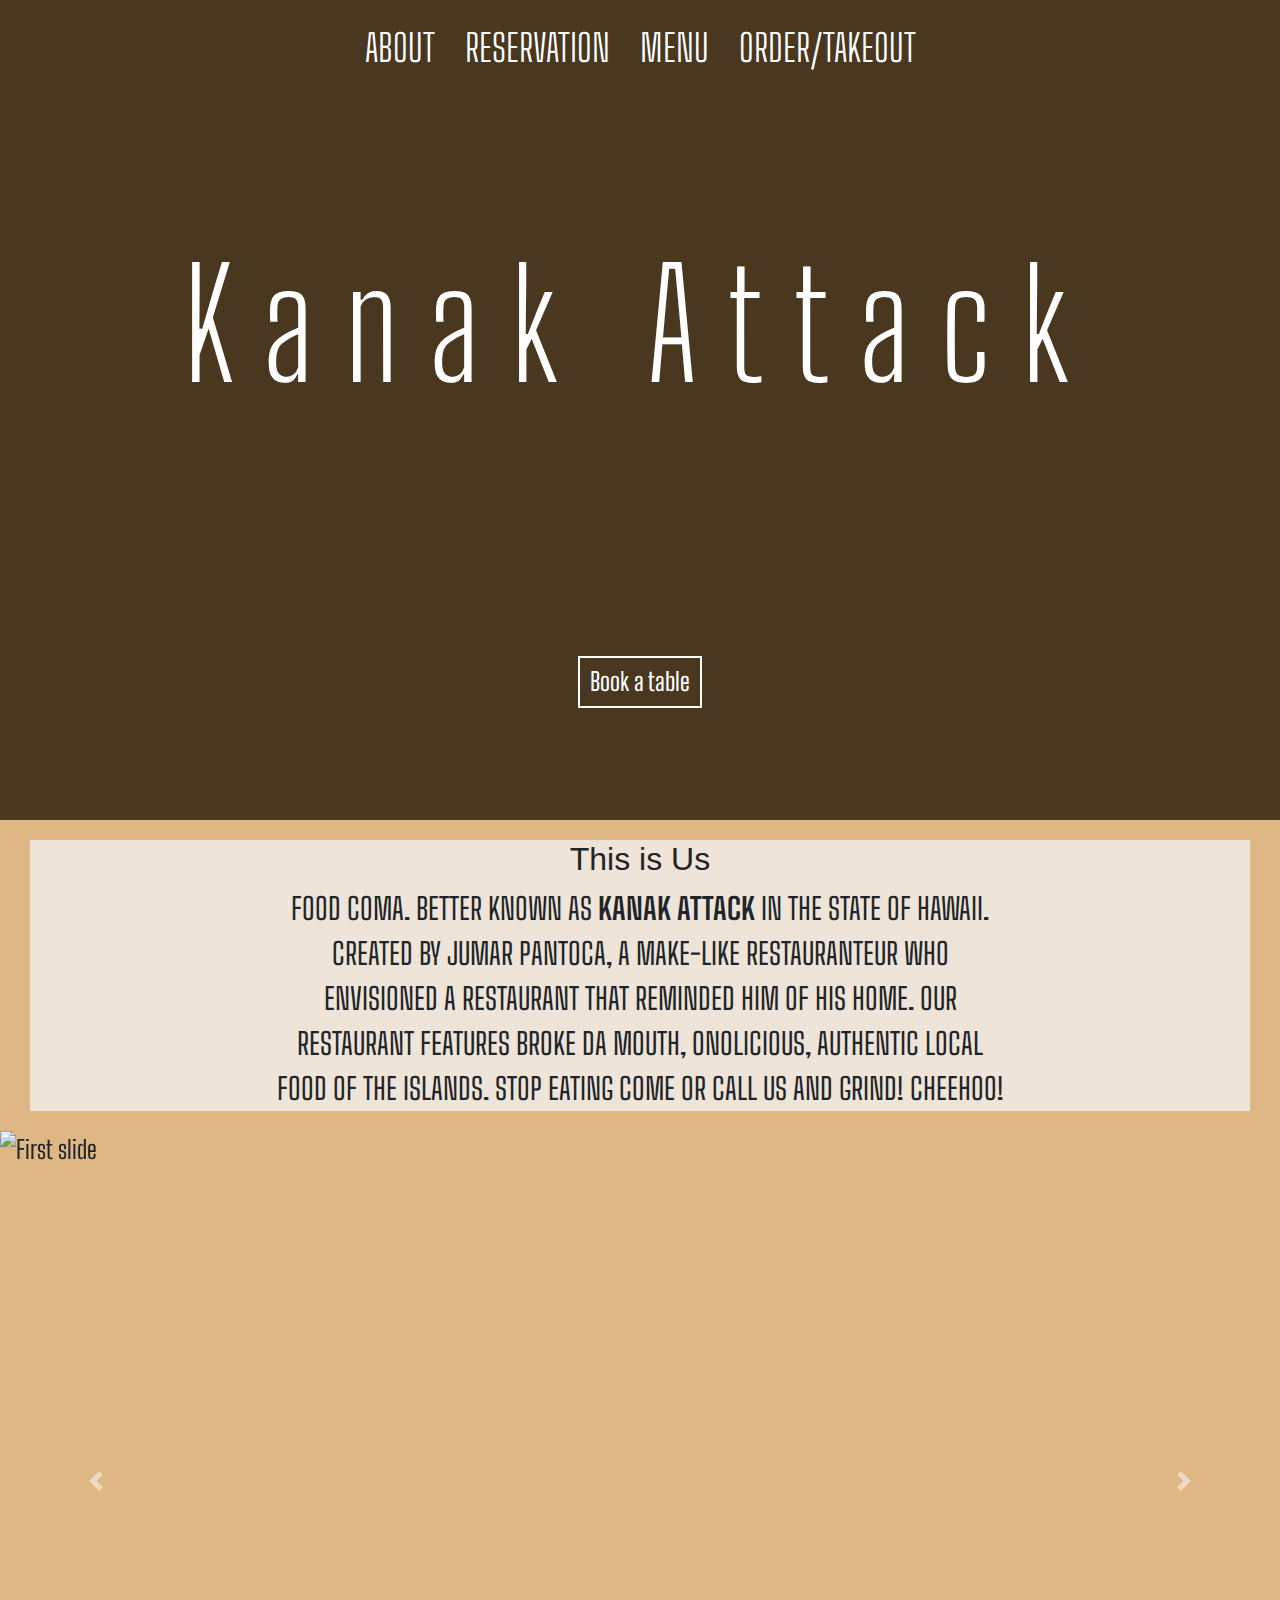
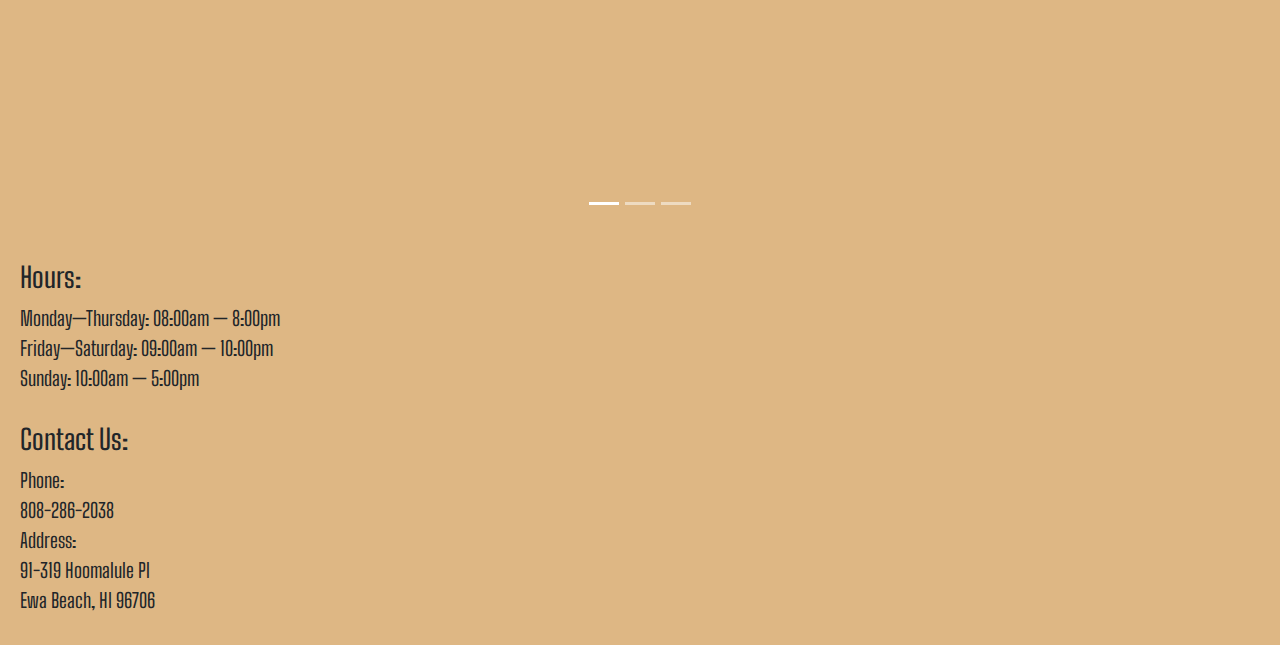
==== index.html @ a3e1e43d "first commit - commiting all files to the repository" ====
<!DOCTYPE html>
<html lang="en">
  <head>
    <meta charset="utf-8" />
    <meta
      name="viewport"
      content="width=device-width, initial-scale=1, shrink-to-fit=no"
    />
    <link
      rel="stylesheet"
      href="https://stackpath.bootstrapcdn.com/bootstrap/4.3.1/css/bootstrap.min.css"
      integrity="sha384-ggOyR0iXCbMQv3Xipma34MD+dH/1fQ784/j6cY/iJTQUOhcWr7x9JvoRxT2MZw1T"
      crossorigin="anonymous"
    />
    <link rel="stylesheet" href="index.css" />

    <title>Restaurant</title>
  </head>
  <body>
    <nav>
      <ul class="nav-flex-row">
        <li class="nav-item">
          <a href="#about-section">About</a>
        </li>
        <li class="nav-item">
          <a href="./Reservation/reservation.html">Reservation</a>
        </li>
        <li class="nav-item">
          <a href="#menu">Menu</a>
        </li>
        <li class="nav-item">
          <a href="./Takeout/takeout.html">Order/Takeout</a>
        </li>
      </ul>
    </nav>

    <section class="section-intro">
      <header>
        <h1>Kanak Attack</h1>
      </header>
      <div class="link-to-book-wrapper">
        <a class="link-to-book" href="../Restaurant2/Reservation/reservation.html">Book a table</a>
      </div>
    </section>

    <!-- about the restaurant section -->

    <section id="about-section" class="about-section">
      <article>
        <h2>This is Us</h2>
        <p>Food coma. Better known as <strong>KANAK ATTACK</strong> in the state of Hawaii. Created by Jumar Pantoca, a make-like restauranteur who envisioned a restaurant that reminded him of his home. Our restaurant features broke da mouth, onolicious, authentic local food of the islands. Stop eating come or call us and grind! CheeHoo!</p>
      </article>
    </section>

    <!-- Carousel of foods -->

    <div
      id="carouselExampleIndicators"
      class="carousel slide"
      data-ride="carousel"
    >
      <ol class="carousel-indicators">
        <li
          data-target="#carouselExampleIndicators"
          data-slide-to="0"
          class="active"
        ></li>
        <li data-target="#carouselExampleIndicators" data-slide-to="1"></li>
        <li data-target="#carouselExampleIndicators" data-slide-to="2"></li>
      </ol>
      <div class="carousel-inner">
        <div class="carousel-item active">
          <img
            class="d-block w-20"
            src="../Restaurant2/img/Loco-Moco-4-scaled.jpg"
            alt="First slide"
          />
        </div>
        <div class="carousel-item">
          <img
            class="d-block w-20"
            src="../Restaurant2/img/Kalua-Pig-20.jpg"
            alt="Second slide"
          />
        </div>
        <div class="carousel-item">
          <img
            class="d-block w-20"
            src="../Restaurant2/img/Malasadas-11-1365x2048.webp"
            alt="Third slide"
          />
        </div>
      </div>
      <a
        class="carousel-control-prev"
        href="#carouselExampleIndicators"
        role="button"
        data-slide="prev"
      >
        <span class="carousel-control-prev-icon" aria-hidden="true"></span>
        <span class="sr-only">Previous</span>
      </a>
      <a
        class="carousel-control-next"
        href="#carouselExampleIndicators"
        role="button"
        data-slide="next"
      >
        <span class="carousel-control-next-icon" aria-hidden="true"></span>
        <span class="sr-only">Next</span>
      </a>
    </div>

    <!-- Information of restaurant -->

        <div class="op-hours">
          <h3>Hours:</h3>
          <p>
            <span>Monday—Thursday: 08:00am — 8:00pm</span>
            <span>Friday—Saturday: 09:00am — 10:00pm </span>
            <span>Sunday: 10:00am — 5:00pm</span>
          </p>
        </div>
        <div class="contact">
          <h3>Contact Us:</h3>
          <p>
            <span>Phone:</span>
            <span> 808-286-2038</span>
            <span>Address:</span>
            <span>91-319 Hoomalule Pl</span>
            <span>Ewa Beach, HI 96706</span>
          </p>
        </div>
      </div>
    </div>

    <!-- Optional JavaScript

    <script
      src="https://code.jquery.com/jquery-3.3.1.slim.min.js"
      integrity="sha384-q8i/X+965DzO0rT7abK41JStQIAqVgRVzpbzo5smXKp4YfRvH+8abtTE1Pi6jizo"
      crossorigin="anonymous"
    ></script>
    <script
      src="https://cdnjs.cloudflare.com/ajax/libs/popper.js/1.14.7/umd/popper.min.js"
      integrity="sha384-UO2eT0CpHqdSJQ6hJty5KVphtPhzWj9WO1clHTMGa3JDZwrnQq4sF86dIHNDz0W1"
      crossorigin="anonymous"
    ></script>
    <script
      src="https://stackpath.bootstrapcdn.com/bootstrap/4.3.1/js/bootstrap.min.js"
      integrity="sha384-JjSmVgyd0p3pXB1rRibZUAYoIIy6OrQ6VrjIEaFf/nJGzIxFDsf4x0xIM+B07jRM"
      crossorigin="anonymous"
    ></script> -->
  </body>
</html>
---- index.css ----
@import url('https://fonts.googleapis.com/css?family=Big+Shoulders+Text:100,300,400,500,600,700,800,900&display=swap');

/* font-family: 'Big Shoulders Text', cursive; */

.nav-flex-row {
    display: flex;
    flex-direction: row;
    justify-content: center;
    position: absolute;
    z-index: 100;
    left: 0;
    width: 100%;
    padding: 0;
}

.nav-flex-row li {
    text-decoration: none;
    list-style-type: none;
    padding: 20px 15px;
}

.nav-flex-row li a {
    font-family: 'Big Shoulders Text', cursive;
    color: #ffffff;
    font-size: 1.5em;
    text-transform: uppercase;
    font-weight: 300;
}

body {
    background-color: rgb(222, 183, 132);
    margin: 0 auto;
	padding: 0px;
    text-align: left;
    font-family: 'Big Shoulders Text';
    font-size: 25px;
}

.section-intro {
    height: 820px;
    background-color: rgb(74, 55, 31);
    /* background-image: url(); */
    background-size: cover;
    display: flex;
    flex-direction: column;
    justify-content: center;
    align-items: center;
}

.section-intro h1 {
    text-align: center;
    letter-spacing: 30px;
    font-family: 'Big Shoulders Text';
    color: #ffffff;
    font-size: 150px;
    font-weight: 200;
}

.section-intro header {
    display: flex;
    flex: 4;
    flex-direction: row;
    justify-content: center;
    align-items: center;
}

.link-to-book-wrapper {
    flex: 1;
}

.about-section {
    display: center;
    align-items: center;
    background-color: #f3f3f3c0;
    margin: 20px 30px;
    /* padding: 50px 30px; */
}

.about-section h2 {
    text-align: center;
    font-family: Impact, Haettenschweiler, 'Arial Narrow Bold', sans-serif;
}

.link-to-book {
    color: #ffffff;
    display: block;
    border: 2px solid #ffffff;
    padding: 5px 10px;
}

a.link-to-book:hover {
    background-color: #ffffff;
    color: #95999e;
    text-decoration: none;
}

.about-section p,
.about-section h3 {
    text-align: center;
    width: 60%;
    margin: auto;
    font-family: 'Big Shoulders Text';
    font-size: 30px;
    text-transform: uppercase;
}

.carousel-inner {
    height: 700px;
}

.carousel-inner > .carousel-item > img {
    align-items: center;
    height: 600px;
    margin: auto;
}

.op-hours,
.contact {
    flex: 1;
    margin: 30px 20px;
    font-size: 20px;
}

.contact {
    font-size: 20px;
    display: block;
}

.op-hours p span,
.contact p span {
    display: block;
}

@media (min-width:577px) and (max-width: 800px) {

    .section-intro {
        height: 500px;
    }

    .about-section p,
    .about-section h3 {
        font-size: 20px;
    }

    .carousel-inner {
        height: auto;
    }

    .row-flex {
        display: flex;
        flex-direction: column;
    }
}

@media screen and (max-width: 576px) {
    .section-intro {
        height: 300px;
    }

    .about-section {
        padding: 30px;
    }

    .section-intro h1 {
        font-size: 2em;
    }

    .about-section p,
    .about-section h3 {
        font-size: 15px;
    }

    .carousel-inner {
        height: auto;
    }

    .row-flex {
        display: flex;
        flex-direction: column;
    }

    .row-flex h3 {
        font-size: 25px;
        text-align: center;
    }

    .form-group p {
        font-size: 15px;
    }

    .opening-time p span,
    .contact-adress p span {
        font-size: 15px;
        text-align: center;
    }

}
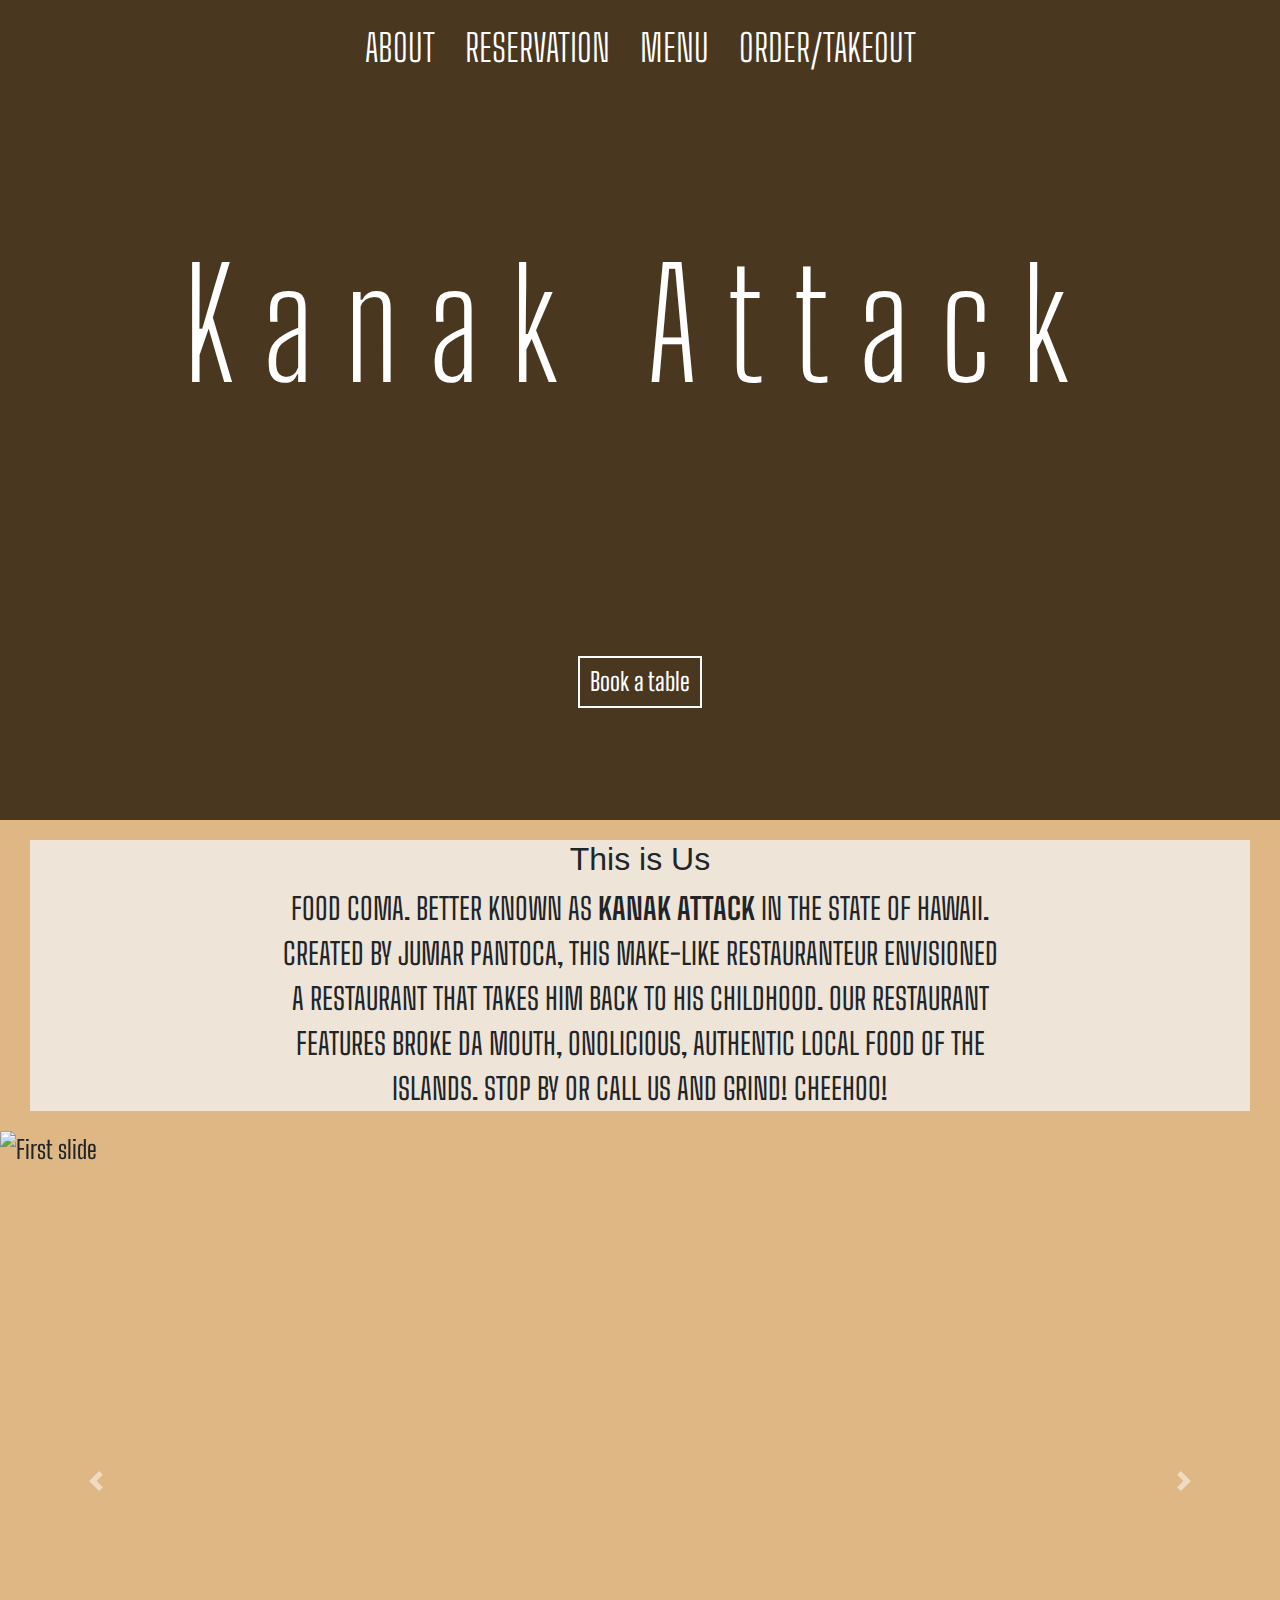
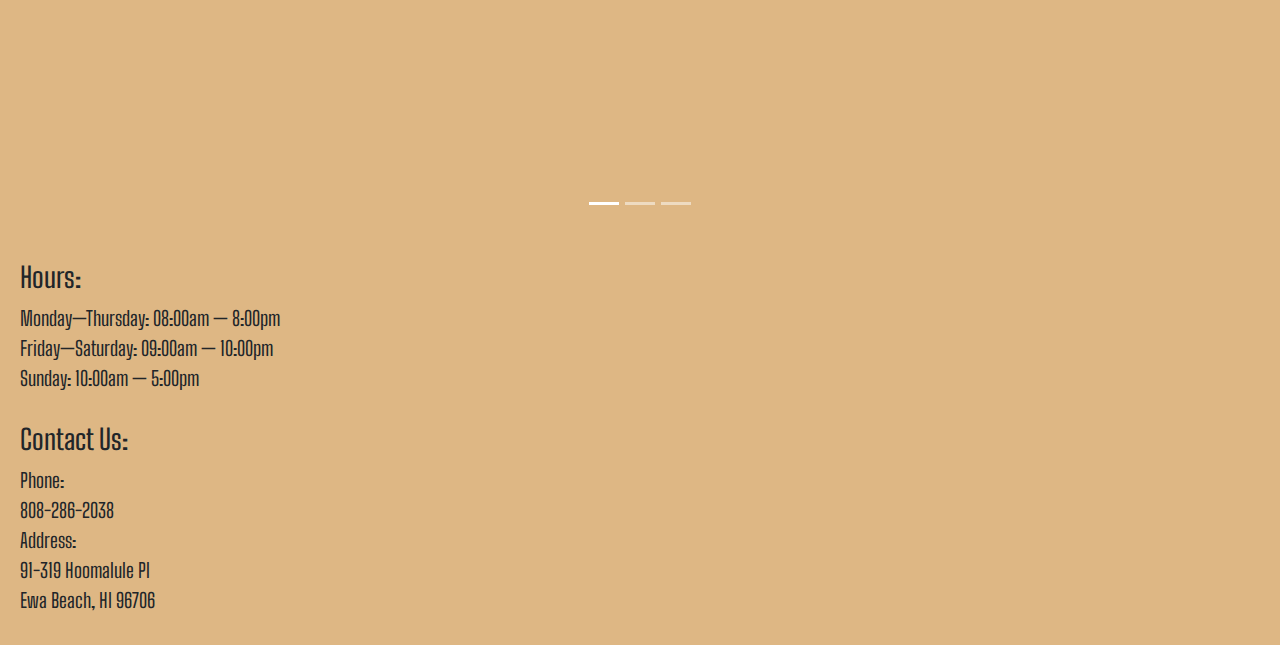
==== commit 7081cae6: "Updated text in the about me" ====
--- a/index.html
+++ b/index.html
@@ -48,7 +48,7 @@
     <section id="about-section" class="about-section">
       <article>
         <h2>This is Us</h2>
-        <p>Food coma. Better known as <strong>KANAK ATTACK</strong> in the state of Hawaii. Created by Jumar Pantoca, a make-like restauranteur who envisioned a restaurant that reminded him of his home. Our restaurant features broke da mouth, onolicious, authentic local food of the islands. Stop eating come or call us and grind! CheeHoo!</p>
+        <p>Food coma. Better known as <strong>KANAK ATTACK</strong> in the state of Hawaii. Created by Jumar Pantoca, this make-like restauranteur envisioned a restaurant that takes him back to his childhood. Our restaurant features broke da mouth, onolicious, authentic local food of the islands. Stop by or call us and grind! CheeHoo!</p>
       </article>
     </section>
 
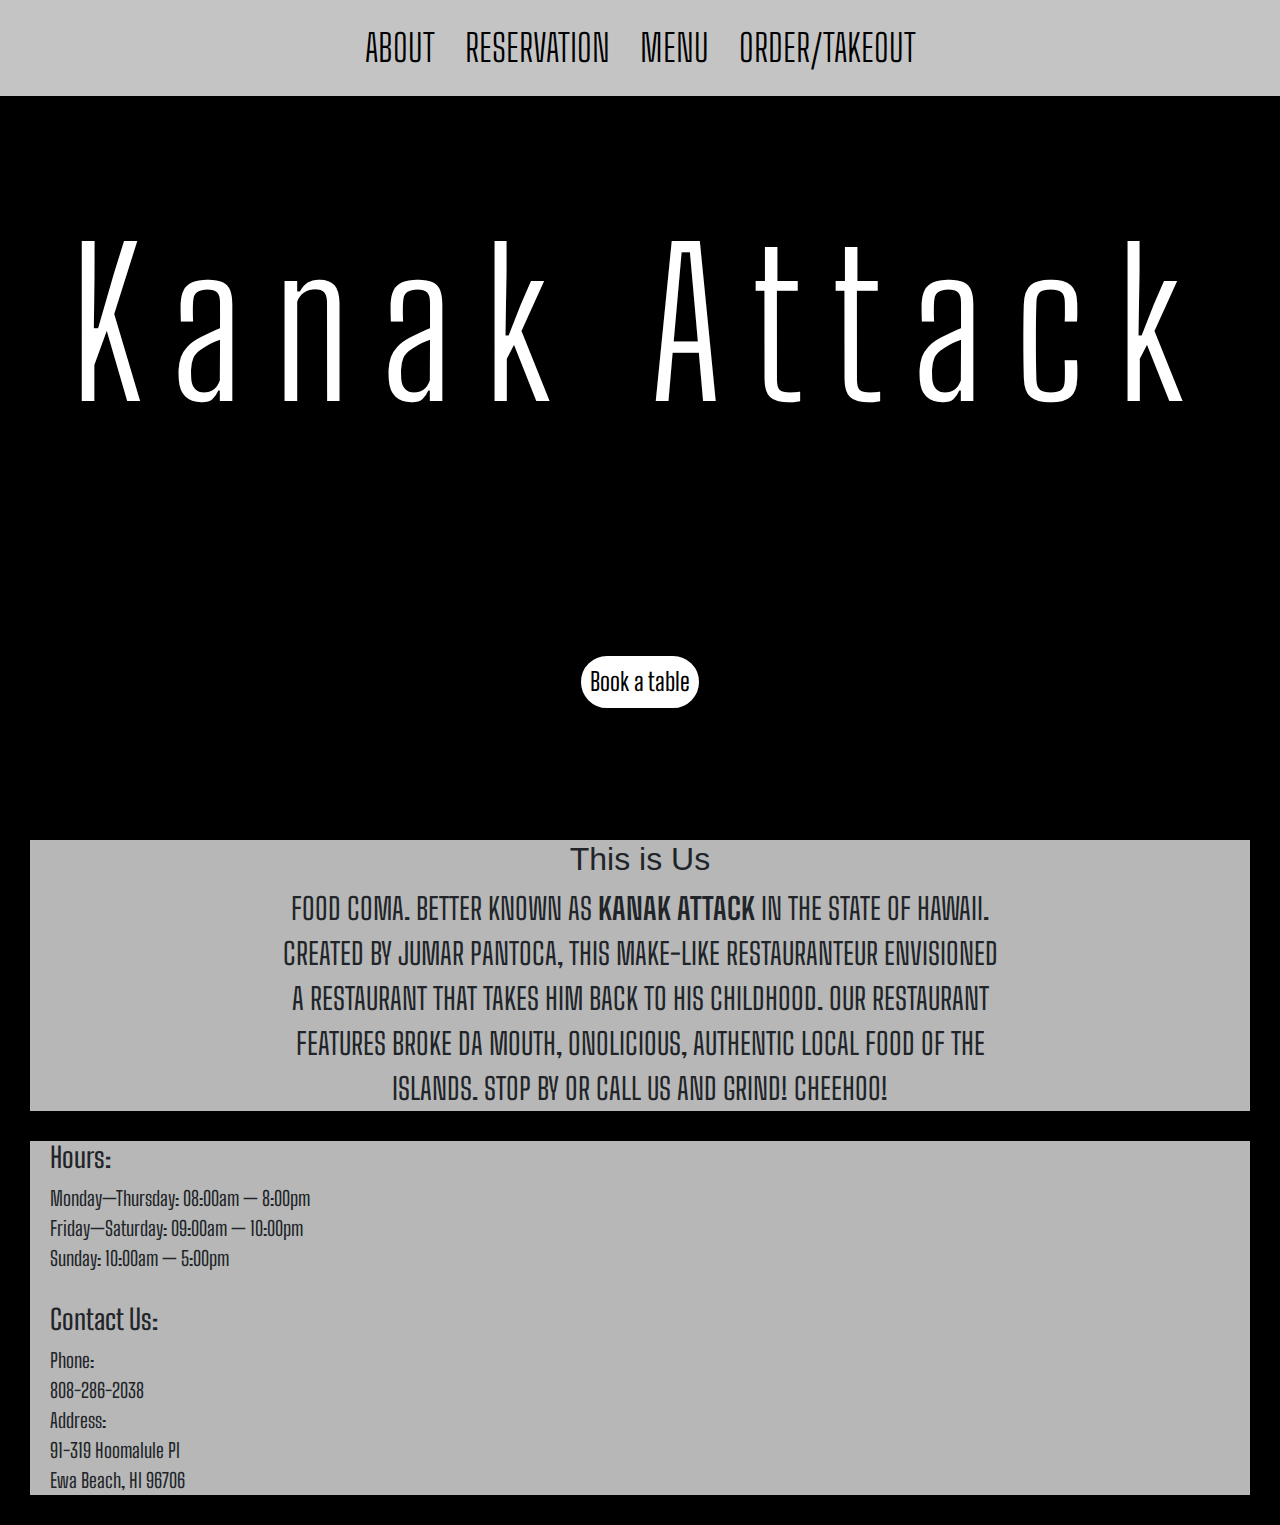
==== commit a4203a7f: "Updated Book button style and link" ====
--- a/index.html
+++ b/index.html
@@ -39,7 +39,7 @@
         <h1>Kanak Attack</h1>
       </header>
       <div class="link-to-book-wrapper">
-        <a class="link-to-book" href="../Restaurant2/Reservation/reservation.html">Book a table</a>
+        <a class="link-to-book" href="/Reservation/reservation.html">Book a table</a>
       </div>
     </section>
 
@@ -52,67 +52,11 @@
       </article>
     </section>
 
-    <!-- Carousel of foods -->
+    <!-- Display of foods -->
 
-    <div
-      id="carouselExampleIndicators"
-      class="carousel slide"
-      data-ride="carousel"
-    >
-      <ol class="carousel-indicators">
-        <li
-          data-target="#carouselExampleIndicators"
-          data-slide-to="0"
-          class="active"
-        ></li>
-        <li data-target="#carouselExampleIndicators" data-slide-to="1"></li>
-        <li data-target="#carouselExampleIndicators" data-slide-to="2"></li>
-      </ol>
-      <div class="carousel-inner">
-        <div class="carousel-item active">
-          <img
-            class="d-block w-20"
-            src="../Restaurant2/img/Loco-Moco-4-scaled.jpg"
-            alt="First slide"
-          />
-        </div>
-        <div class="carousel-item">
-          <img
-            class="d-block w-20"
-            src="../Restaurant2/img/Kalua-Pig-20.jpg"
-            alt="Second slide"
-          />
-        </div>
-        <div class="carousel-item">
-          <img
-            class="d-block w-20"
-            src="../Restaurant2/img/Malasadas-11-1365x2048.webp"
-            alt="Third slide"
-          />
-        </div>
-      </div>
-      <a
-        class="carousel-control-prev"
-        href="#carouselExampleIndicators"
-        role="button"
-        data-slide="prev"
-      >
-        <span class="carousel-control-prev-icon" aria-hidden="true"></span>
-        <span class="sr-only">Previous</span>
-      </a>
-      <a
-        class="carousel-control-next"
-        href="#carouselExampleIndicators"
-        role="button"
-        data-slide="next"
-      >
-        <span class="carousel-control-next-icon" aria-hidden="true"></span>
-        <span class="sr-only">Next</span>
-      </a>
-    </div>
 
     <!-- Information of restaurant -->
-
+    <div class="info-section">
         <div class="op-hours">
           <h3>Hours:</h3>
           <p>
@@ -134,8 +78,6 @@
       </div>
     </div>
 
-    <!-- Optional JavaScript
-
     <script
       src="https://code.jquery.com/jquery-3.3.1.slim.min.js"
       integrity="sha384-q8i/X+965DzO0rT7abK41JStQIAqVgRVzpbzo5smXKp4YfRvH+8abtTE1Pi6jizo"
@@ -150,6 +92,6 @@
       src="https://stackpath.bootstrapcdn.com/bootstrap/4.3.1/js/bootstrap.min.js"
       integrity="sha384-JjSmVgyd0p3pXB1rRibZUAYoIIy6OrQ6VrjIEaFf/nJGzIxFDsf4x0xIM+B07jRM"
       crossorigin="anonymous"
-    ></script> -->
+    ></script>
   </body>
 </html>
--- a/index.css
+++ b/index.css
@@ -1,197 +1,198 @@
-@import url('https://fonts.googleapis.com/css?family=Big+Shoulders+Text:100,300,400,500,600,700,800,900&display=swap');
+@import url("https://fonts.googleapis.com/css?family=Big+Shoulders+Text:100,300,400,500,600,700,800,900&display=swap");
 
 /* font-family: 'Big Shoulders Text', cursive; */
 
 .nav-flex-row {
-    display: flex;
-    flex-direction: row;
-    justify-content: center;
-    position: absolute;
-    z-index: 100;
-    left: 0;
-    width: 100%;
-    padding: 0;
+  background-color: whitesmoke;
+  opacity: 80%;
+  display: flex;
+  flex-direction: row;
+  justify-content: center;
+  position: absolute;
+  z-index: 100;
+  left: 0;
+  width: 100%;
+  padding: 0;
 }
 
 .nav-flex-row li {
-    text-decoration: none;
-    list-style-type: none;
-    padding: 20px 15px;
+  text-decoration: none;
+  list-style-type: none;
+  padding: 20px 15px;
 }
 
 .nav-flex-row li a {
-    font-family: 'Big Shoulders Text', cursive;
-    color: #ffffff;
-    font-size: 1.5em;
-    text-transform: uppercase;
-    font-weight: 300;
+  font-family: "Big Shoulders Text", cursive;
+  color: black;
+  font-size: 1.5em;
+  text-transform: uppercase;
+  font-weight: 300;
 }
 
 body {
-    background-color: rgb(222, 183, 132);
-    margin: 0 auto;
-	padding: 0px;
-    text-align: left;
-    font-family: 'Big Shoulders Text';
-    font-size: 25px;
+  background-image: url(https://images.pexels.com/photos/1862695/pexels-photo-1862695.jpeg);
+  background-repeat: no-repeat;
+  background-attachment: fixed;
+  background-size: 100%;
+  background-color: black;
+  margin: 0 auto;
+  padding: 0px;
+  text-align: left;
+  font-family: "Big Shoulders Text";
+  font-size: 25px;
 }
 
 .section-intro {
-    height: 820px;
-    background-color: rgb(74, 55, 31);
-    /* background-image: url(); */
-    background-size: cover;
-    display: flex;
-    flex-direction: column;
-    justify-content: center;
-    align-items: center;
+  height: 820px;
+  background-size: cover;
+  display: flex;
+  flex-direction: column;
+  justify-content: center;
+  align-items: center;
 }
 
-.section-intro h1 {
-    text-align: center;
-    letter-spacing: 30px;
-    font-family: 'Big Shoulders Text';
-    color: #ffffff;
-    font-size: 150px;
-    font-weight: 200;
+h1 {
+  padding-left: 2px;
+  text-align: center;
+  letter-spacing: 30px;
+  color: #ffffff;
+  font-size: 200px;
+  font-weight: 300;
 }
 
 .section-intro header {
-    display: flex;
-    flex: 4;
-    flex-direction: row;
-    justify-content: center;
-    align-items: center;
+  display: flex;
+  flex: 4;
+  flex-direction: row;
+  justify-content: center;
+  align-items: center;
 }
 
 .link-to-book-wrapper {
-    flex: 1;
+  flex: 1;
 }
 
 .about-section {
-    display: center;
-    align-items: center;
-    background-color: #f3f3f3c0;
-    margin: 20px 30px;
-    /* padding: 50px 30px; */
+  display: center;
+  align-items: center;
+  background-color: #f3f3f3c0;
+  margin: 20px 30px;
+  /* padding: 50px 30px; */
 }
 
 .about-section h2 {
-    text-align: center;
-    font-family: Impact, Haettenschweiler, 'Arial Narrow Bold', sans-serif;
+  text-align: center;
+  font-family: Impact, Haettenschweiler, "Arial Narrow Bold", sans-serif;
 }
 
 .link-to-book {
-    color: #ffffff;
-    display: block;
-    border: 2px solid #ffffff;
-    padding: 5px 10px;
+  color: black;
+  background-color: white;
+  display: block;
+  border: 2px solid #ffffff;
+  border-radius: 10rem;
+  padding: 5px 7px;
 }
 
 a.link-to-book:hover {
-    background-color: #ffffff;
-    color: #95999e;
-    text-decoration: none;
+  background-color: #ffffff;
+  color: #95999e;
+  text-decoration: none;
 }
 
 .about-section p,
 .about-section h3 {
-    text-align: center;
-    width: 60%;
-    margin: auto;
-    font-family: 'Big Shoulders Text';
-    font-size: 30px;
-    text-transform: uppercase;
-}
-
-.carousel-inner {
-    height: 700px;
-}
-
-.carousel-inner > .carousel-item > img {
-    align-items: center;
-    height: 600px;
-    margin: auto;
+  text-align: center;
+  width: 60%;
+  margin: auto;
+  font-family: "Big Shoulders Text";
+  font-size: 30px;
+  text-transform: uppercase;
 }
 
 .op-hours,
 .contact {
-    flex: 1;
-    margin: 30px 20px;
-    font-size: 20px;
+  flex: 1;
+  margin: 30px 20px;
+  font-size: 20px;
 }
 
 .contact {
-    font-size: 20px;
-    display: block;
+  font-size: 20px;
+  display: block;
 }
 
 .op-hours p span,
 .contact p span {
-    display: block;
+  display: block;
 }
 
-@media (min-width:577px) and (max-width: 800px) {
+.info-section {
+  display: center;
+  align-items: center;
+  background-color: #f3f3f3c0;
+  margin: 20px 30px;
+}
 
-    .section-intro {
-        height: 500px;
-    }
+@media (min-width: 577px) and (max-width: 800px) {
+  .section-intro {
+    height: 500px;
+  }
 
-    .about-section p,
-    .about-section h3 {
-        font-size: 20px;
-    }
+  .about-section p,
+  .about-section h3 {
+    font-size: 20px;
+  }
 
-    .carousel-inner {
-        height: auto;
-    }
+  .carousel-inner {
+    height: auto;
+  }
 
-    .row-flex {
-        display: flex;
-        flex-direction: column;
-    }
+  .row-flex {
+    display: flex;
+    flex-direction: column;
+  }
 }
 
 @media screen and (max-width: 576px) {
-    .section-intro {
-        height: 300px;
-    }
+  .section-intro {
+    height: 300px;
+  }
 
-    .about-section {
-        padding: 30px;
-    }
+  .about-section {
+    padding: 30px;
+  }
 
-    .section-intro h1 {
-        font-size: 2em;
-    }
+  .section-intro h1 {
+    font-size: 2em;
+  }
 
-    .about-section p,
-    .about-section h3 {
-        font-size: 15px;
-    }
+  .about-section p,
+  .about-section h3 {
+    font-size: 15px;
+  }
 
-    .carousel-inner {
-        height: auto;
-    }
+  .carousel-inner {
+    height: auto;
+  }
 
-    .row-flex {
-        display: flex;
-        flex-direction: column;
-    }
+  .row-flex {
+    display: flex;
+    flex-direction: column;
+  }
 
-    .row-flex h3 {
-        font-size: 25px;
-        text-align: center;
-    }
+  .row-flex h3 {
+    font-size: 25px;
+    text-align: center;
+  }
 
-    .form-group p {
-        font-size: 15px;
-    }
+  .form-group p {
+    font-size: 15px;
+  }
 
-    .opening-time p span,
-    .contact-adress p span {
-        font-size: 15px;
-        text-align: center;
-    }
-
-}+  .opening-time p span,
+  .contact-adress p span {
+    font-size: 15px;
+    text-align: center;
+  }
+}
